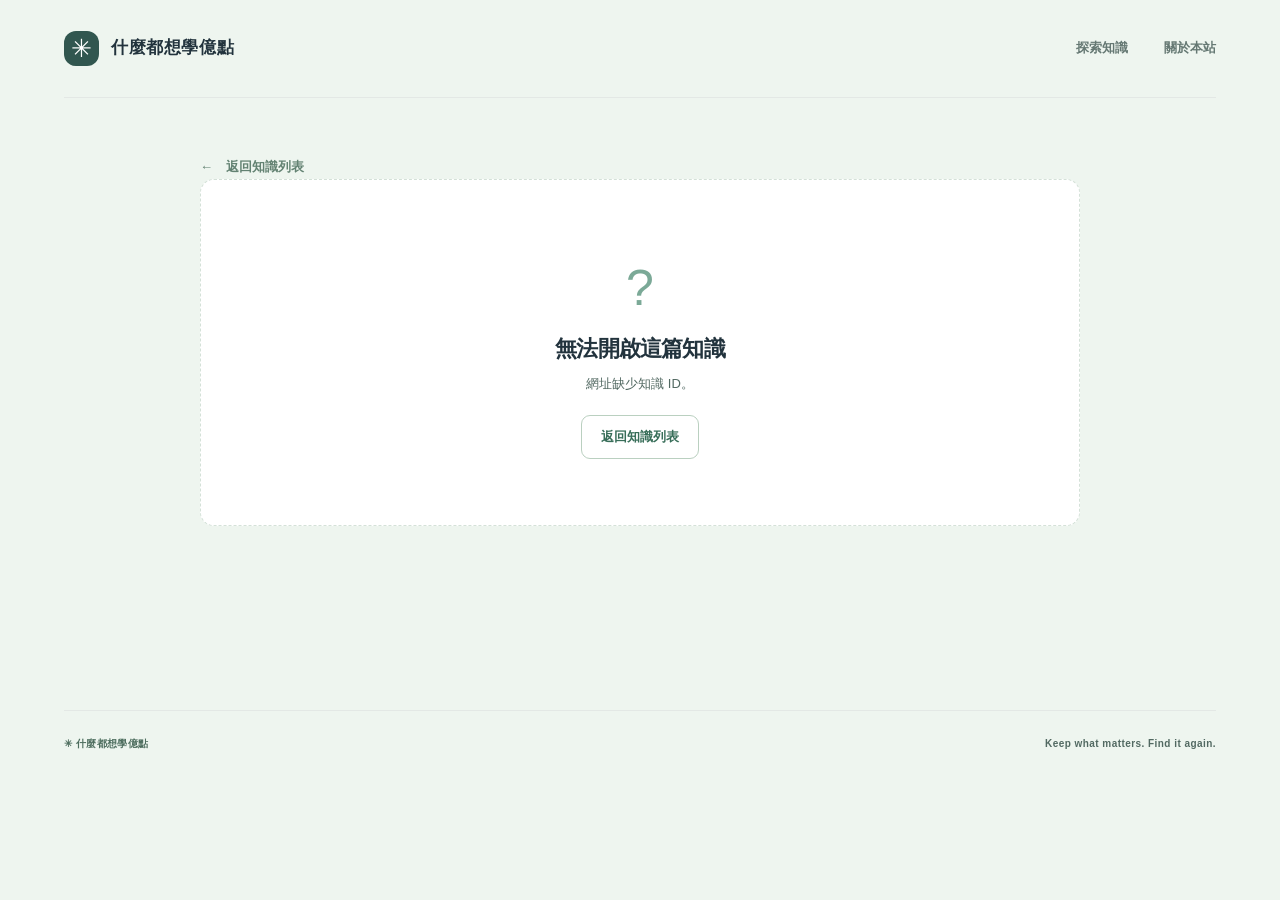
==== entry.html @ b74ec917 "Add files via upload" ====
<!doctype html>
<html lang="zh-Hant">
<head>
  <meta charset="utf-8">
  <meta name="viewport" content="width=device-width, initial-scale=1">
  <meta name="description" content="閱讀什麼都想學億點中的知識條目。">
  <meta name="theme-color" content="#eef5ef">
  <title>閱讀知識｜什麼都想學億點</title>
  <link rel="icon" href="./assets/favicon.svg" type="image/svg+xml">
  <link rel="stylesheet" href="./assets/css/style.css">
  <script type="module" src="./assets/js/entry.js"></script>
</head>
<body>
  <div class="page-shell">
    <header class="site-header">
      <a class="brand" href="./index.html" aria-label="什麼都想學億點首頁"><span class="brand-mark" aria-hidden="true">✳</span><span>什麼都想學億點</span></a>
      <nav class="header-links" aria-label="主要導覽"><a href="./index.html#collection">探索知識</a><a href="./index.html#about">關於本站</a></nav>
    </header>
    <main class="article-shell">
      <a class="back-link" href="./index.html#collection"><span aria-hidden="true">←</span> 返回知識列表</a>
      <div id="article-loading" class="article-loading" role="status">正在載入內容...</div>
      <article id="article-content" class="article-content" hidden></article>
      <div id="article-error" class="empty-state" hidden role="alert"><span class="empty-mark" aria-hidden="true">?</span><h1>無法開啟這篇知識</h1><p id="article-error-message">找不到內容，請返回首頁。</p><a class="outline-button" href="./index.html#collection">返回知識列表</a></div>
    </main>
    <footer class="site-footer"><span>✳ 什麼都想學億點</span><span>Keep what matters. Find it again.</span></footer>
  </div>
  <noscript><p class="noscript">本網站需要啟用 JavaScript 才能載入知識內容。</p></noscript>
</body>
</html>
---- assets/css/style.css ----
:root{color-scheme:light;--bg:#eef5ef;--paper:#ffffff;--ink:#22333d;--muted:#77858a;--line:#e3e8e5;--green:#355d55;--mint:#e7f0e8;--pale:#f0f3ee;--shadow:0 12px 32px rgba(29,49,45,.045)}
*{box-sizing:border-box}html{scroll-behavior:smooth;scroll-padding-top:32px}body{margin:0;background:var(--bg);color:var(--ink);font-family:ui-sans-serif,-apple-system,BlinkMacSystemFont,"Noto Sans TC","Microsoft JhengHei","PingFang TC",sans-serif;line-height:1.7;-webkit-font-smoothing:antialiased}a{color:inherit;text-decoration:none}button,input,select{font:inherit}button{cursor:pointer}button:focus-visible,a:focus-visible,input:focus-visible,select:focus-visible{outline:3px solid #7aab9d;outline-offset:3px}::selection{background:#d3e6db}h1,h2,h3,p{margin-top:0}p{margin-bottom:0}h1,h2,h3{line-height:1.35;letter-spacing:-.035em}
.page-shell{max-width:1360px;padding:0 64px;margin:0 auto}.site-header{height:98px;border-bottom:1px solid var(--line);display:flex;align-items:center;justify-content:space-between;gap:24px}.brand{display:inline-flex;align-items:center;gap:12px;font-weight:750;font-size:17px;letter-spacing:.035em;white-space:nowrap}.brand-mark{width:35px;height:35px;border-radius:12px;background:#31564f;color:#fff;display:grid;place-items:center;font-size:25px;font-weight:400;line-height:1}.brand-en{font-size:9px;font-weight:700;color:#93a19e;letter-spacing:.14em;margin-left:10px}.header-links{display:flex;align-items:center;gap:36px}.header-links a{font-size:13px;font-weight:650;color:#657873;transition:color .2s}.header-links a:hover,.about-copy a:hover,.back-link:hover{color:#216953}
.hero{min-height:418px;display:grid;grid-template-columns:minmax(0,1.72fr) minmax(250px,.8fr);align-items:center;gap:50px;padding:70px 0 74px}.eyebrow,.section-kicker,.resource-eyebrow{font-size:11px;font-weight:800;letter-spacing:.16em;color:#537d70}.eyebrow{display:flex;gap:12px;align-items:center;margin-bottom:24px}.eyebrow-line{display:block;width:23px;height:1px;background:#5a9883}.hero h1{font-size:clamp(31px,3.4vw,51px);font-weight:760;letter-spacing:-.055em;margin-bottom:19px;line-height:1.35}.hero h1 span{color:#427b6d}.hero-description{font-size:15px;line-height:2;color:#677a78;max-width:600px}.hero-link{display:inline-flex;align-items:center;gap:20px;font-size:14px;font-weight:700;color:#315e50;border-bottom:1px solid #8ea99e;padding:13px 0 8px;margin-top:17px}.hero-link:hover{gap:28px}.hero-aside{display:flex;flex-direction:column;justify-content:center;align-items:center;gap:13px;min-height:270px}.hero-aside>p{font-size:9px;letter-spacing:.22em;font-weight:700;color:#98aaa3;white-space:nowrap}.hero-aside>p span{color:#bbd2c1;padding:0 7px}.line-art{width:245px;height:245px;position:relative;display:grid;place-items:center}.ring{position:absolute;display:block;border-radius:50%;width:193px;height:193px;border:1px solid #d1dfd5;transform:rotate(26deg) scaleX(.77)}.ring-two{transform:rotate(-48deg) scaleX(.77);border-color:#c1d8cd}.line-art-center{font-size:105px;line-height:1;font-weight:100;color:#75a48d;transform:rotate(18deg);text-shadow:0 8px 30px #e9f0e8}
.collection{padding-top:17px;padding-bottom:108px;scroll-margin-top:28px}.section-head{display:flex;align-items:end;justify-content:space-between;gap:24px;margin-bottom:31px}.section-kicker{margin-bottom:10px}.section-head h2{font-size:34px;margin-bottom:0;font-weight:740}.library-stat{font-size:12px;font-weight:650;color:#789088;margin-bottom:4px}.tool-panel{background:#fff;border:1px solid var(--line);border-radius:17px;padding:26px 28px 22px;box-shadow:0 8px 32px rgba(29,49,45,.025)}.filter-caption{display:flex;gap:16px;align-items:baseline;margin-bottom:14px;font-weight:750;font-size:13px}.filter-note{font-size:11px;font-weight:400;color:#a1aaa7}.category-list,.tag-list{display:flex;flex-wrap:wrap;gap:9px}.category-pill{border:1px solid #e5e9e7;background:#fbfcfa;color:#697b75;border-radius:9px;font-size:12px;font-weight:650;padding:9px 16px;min-height:39px;transition:background .15s,border-color .15s,color .15s}.category-pill:hover,.tag-pill:hover{border-color:#88aa9e;color:#365f53}.category-pill.is-active{background:#315f52;color:#fff;border-color:#315f52}.tools-row{display:flex;gap:14px;margin-top:24px}.search-field{flex:1;min-width:0;height:51px;border:1px solid var(--line);background:#fbfcfa;border-radius:10px;display:flex;align-items:center;gap:13px;padding:0 17px;color:#78918a}.search-field:focus-within{border-color:#8db2a3}.search-field svg{width:18px;height:18px;flex:none}.search-field input{flex:1;width:100%;min-width:0;border:0;background:transparent;color:var(--ink);outline:none;font-size:13px}.search-field input::placeholder{color:#9caaa5}.search-field input:focus-visible{outline:none}.search-hint{font-size:10px;color:#a5b1aa;white-space:nowrap}.sort-label{display:flex;align-items:center;gap:11px;font-size:11px;font-weight:650;color:#8a9993;white-space:nowrap}.sort-label select{min-height:51px;border:1px solid var(--line);border-radius:10px;background:#fbfcfa;color:#4e635d;padding:0 27px 0 15px;font-size:12px;cursor:pointer}.tag-row{display:flex;align-items:flex-start;gap:19px;border-top:1px solid #eef1ee;padding-top:18px;margin-top:22px}.tag-label{font-size:10px;font-weight:800;letter-spacing:.12em;color:#a2b0aa;padding-top:8px}.tag-list{gap:8px;min-width:0}.tag-pill{min-height:32px;border-radius:7px;background:transparent;border:1px solid transparent;padding:5px 9px;font-size:11px;font-weight:650;color:#7e8e88}.tag-pill.is-active{background:#e8f2ec;border-color:#dce9df;color:#2d6250}.results-head{display:flex;align-items:center;gap:22px;margin:31px 0 19px}.results-head p{font-size:12px;color:#798980;white-space:nowrap}.small-rule{display:block;flex:1;height:1px;background:#e4e9e6}.notice{background:#fff8ef;color:#7b5c2e;padding:15px 20px;border:1px solid #eadfc9;border-radius:8px;font-size:13px;margin:20px 0}.notice[hidden],.empty-state[hidden],.article-content[hidden],.article-loading[hidden]{display:none}
.card-grid{display:grid;grid-template-columns:repeat(3,minmax(0,1fr));gap:18px}.knowledge-card{border:1px solid var(--line);border-radius:14px;background:#fff;min-height:285px;overflow:hidden;box-shadow:0 4px 14px rgba(29,49,45,.018);transition:border-color .2s,transform .2s,box-shadow .2s}.knowledge-card:hover{border-color:#abcabc;transform:translateY(-4px);box-shadow:var(--shadow)}.card-inner{height:100%;min-height:285px;padding:23px 25px 20px;display:flex;flex-direction:column;align-items:stretch}.card-top{display:flex;justify-content:space-between;align-items:start;margin-bottom:20px}.card-symbol{display:grid;place-items:center;width:40px;height:40px;border-radius:12px;background:#edf4ed;color:#437762;font-size:25px}.card-index{font-size:11px;color:#b3bfba;letter-spacing:.1em}.card-category{font-size:11px;font-weight:700;color:#579177;margin-bottom:7px}.card-title{font-size:18px;line-height:1.5;margin-bottom:10px;font-weight:750;letter-spacing:-.045em}.card-summary{font-size:12px;line-height:1.85;color:#788883;display:-webkit-box;-webkit-line-clamp:3;-webkit-box-orient:vertical;overflow:hidden;flex:1}.card-tags{display:flex;flex-wrap:wrap;gap:6px;margin-top:15px;margin-bottom:16px}.mini-tag{font-size:10px;font-weight:650;color:#648174;background:#f0f5f0;border-radius:5px;padding:3px 7px}.card-bottom{border-top:1px solid #eff1ef;padding-top:12px;display:flex;align-items:center;justify-content:space-between;gap:10px}.card-date{color:#a1aca7;font-size:10px}.card-arrow{color:#4c7968;font-size:18px;line-height:1}.empty-state{text-align:center;background:#fff;padding:66px 24px;border:1px dashed #d4e1d8;border-radius:14px}.empty-mark{font-size:50px;color:#7ba997}.empty-state h3,.empty-state h1{font-size:22px;margin:3px 0 9px}.empty-state p{font-size:13px;color:#89978d;margin-bottom:20px}.outline-button{border:1px solid #bad0c0;border-radius:9px;background:#fff;padding:10px 19px;display:inline-block;color:#386e59;font-weight:700;font-size:13px}
.about-panel{border-top:1px solid var(--line);padding:68px 0 85px;display:grid;grid-template-columns:1fr 1fr;gap:70px}.about-panel h2{font-size:clamp(24px,2.5vw,35px);line-height:1.48}.about-copy{max-width:515px;padding-top:10px}.about-copy p{font-size:13px;color:#70827b;line-height:2.05;margin-bottom:14px}.about-copy code{font-size:12px;color:#3b7e60;background:#eaf3ed;border-radius:4px;padding:2px 5px}.about-copy a{font-size:13px;font-weight:750;color:#376c59;display:inline-block;margin-top:10px}.site-footer{border-top:1px solid var(--line);padding:24px 0 29px;display:flex;justify-content:space-between;align-items:center;gap:20px;font-size:10px;font-weight:650;color:#93a39b;letter-spacing:.045em}.site-footer span:first-child{color:#4e6e5f}.noscript{padding:14px;background:#fff3df;text-align:center;font-size:13px}
.article-shell{min-height:68vh;max-width:880px;margin:0 auto;padding:54px 0 100px}.back-link{font-size:13px;font-weight:700;color:#638272}.back-link span{margin-right:9px}.article-loading{margin-top:85px;color:#728b81;text-align:center}.entry-header{border-bottom:1px solid var(--line);padding:45px 0 37px}.entry-eyebrow{font-size:12px;letter-spacing:.12em;color:#54856c;font-weight:800;margin-bottom:18px}.entry-title{font-size:clamp(32px,4vw,49px);margin-bottom:17px}.entry-summary{font-size:17px;color:#71857e;line-height:1.9;max-width:710px}.entry-meta{display:flex;gap:20px;margin-top:22px;font-size:12px;color:#91a09b}.entry-tags{display:flex;gap:7px;flex-wrap:wrap;margin-top:19px}.entry-body{padding:17px 0 24px}.entry-section{position:relative;padding:35px 0;border-bottom:1px solid #ecf0ed}.section-index{font-size:11px;letter-spacing:.1em;color:#8cb5a0;font-weight:750;margin-bottom:10px}.entry-section h2{font-size:23px;margin-bottom:16px}.entry-section p{font-size:15px;color:#526962;line-height:2.1;margin-bottom:14px}.entry-section ul{padding-left:24px;margin:12px 0 0;color:#526962;font-size:15px;line-height:2}.entry-section li{padding-left:6px;margin-bottom:8px}.source-box{display:flex;justify-content:space-between;align-items:center;gap:16px;margin-top:24px;border:1px solid var(--line);border-radius:11px;background:#fff;padding:17px 20px;font-size:13px}.source-box a{color:#3b7861;font-weight:750}.entry-end-link{display:inline-flex;margin-top:40px;color:#377661;font-weight:750;font-size:13px}.resource-panel{background:#fff;border:1px solid var(--line);border-radius:16px;padding:35px 36px;margin-top:33px}.resource-panel h2{font-size:24px;margin:10px 0}.resource-panel>p:not(.resource-eyebrow){font-size:14px;color:#788980;margin-bottom:25px}.primary-button{display:inline-flex;border-radius:9px;background:#315f52;color:#fff;padding:12px 21px;font-size:13px;font-weight:750}
@media(max-width:1050px){.page-shell{padding:0 35px}.hero{grid-template-columns:1fr 240px;gap:16px}.card-grid{grid-template-columns:repeat(2,minmax(0,1fr))}.line-art{transform:scale(.87)}}
@media(max-width:700px){.page-shell{padding:0 20px}.site-header{height:78px}.brand{font-size:15px}.brand-en{display:none}.header-links{gap:14px}.header-links a{font-size:11px}.hero{display:block;padding:57px 0 59px;min-height:auto}.hero h1{font-size:30px}.hero-description{font-size:13px}.hero-aside{display:none}.section-head{align-items:start}.section-head h2{font-size:28px}.library-stat{font-size:10px;text-align:right;max-width:105px}.tool-panel{padding:21px 17px 18px}.filter-note,.search-hint{display:none}.category-list{gap:7px}.category-pill{padding:8px 10px;min-height:36px;font-size:11px}.tools-row{flex-direction:column}.search-field{min-height:48px;flex:initial}.sort-label{align-self:flex-end}.sort-label select{min-height:37px}.tag-row{gap:7px;flex-direction:column}.tag-label{padding:0}.tag-list{max-height:103px;overflow:auto}.card-grid{grid-template-columns:1fr;gap:12px}.knowledge-card,.card-inner{min-height:244px}.card-inner{padding:19px 21px 16px}.card-top{margin-bottom:13px}.card-summary{min-height:38px}.collection{padding-bottom:76px}.about-panel{grid-template-columns:1fr;gap:10px;padding:48px 0 61px}.about-panel h2{font-size:26px}.site-footer{flex-wrap:wrap;padding:20px 0;gap:9px}.site-footer span:last-child{display:none}.article-shell{padding:38px 0 75px}.entry-header{padding-top:38px}.entry-title{font-size:34px}.entry-summary{font-size:15px}.entry-section h2{font-size:21px}.entry-section p,.entry-section li{font-size:14px}.resource-panel{padding:25px 22px}}
@media(prefers-reduced-motion:reduce){html{scroll-behavior:auto}*,*::before,*::after{transition:none!important;animation:none!important}}

/* 簡約淡綠版面；較長的站名在窄螢幕也能完整呈現。 */
.hero{display:block;min-height:auto;padding:48px 0}.hero-copy{max-width:800px}.hero-subtitle{display:block;font-size:.52em;letter-spacing:0;margin-top:14px}.site-header{height:auto;min-height:98px;padding:20px 0;flex-wrap:wrap}.brand{white-space:normal;min-width:0}.brand-mark{flex-shrink:0}.header-links{flex-wrap:wrap}.entry-title,.card-title{overflow-wrap:anywhere}
@media(max-width:700px){.hero{padding:36px 0}.site-header{min-height:78px;gap:12px}.hero h1{font-size:28px}.hero-subtitle{font-size:16px}.brand{gap:9px}.entry-meta{flex-wrap:wrap;gap:8px 20px}}
/* 次要資訊仍需清楚可讀，尤其是卡片摘要、日期與篩選標籤。 */
.card-summary,.card-date,.card-index,.mini-tag,.tag-pill,.tag-label,.filter-note,.search-hint,.sort-label,.results-head p,.library-stat,.site-footer,.entry-meta,.entry-summary,.empty-state p{color:#526962}
.card-category,.eyebrow,.section-kicker,.resource-eyebrow{color:#3c705a}
.search-field input::placeholder{color:#5e746b}
.search-field:focus-within{outline:3px solid #527f70;outline-offset:3px}
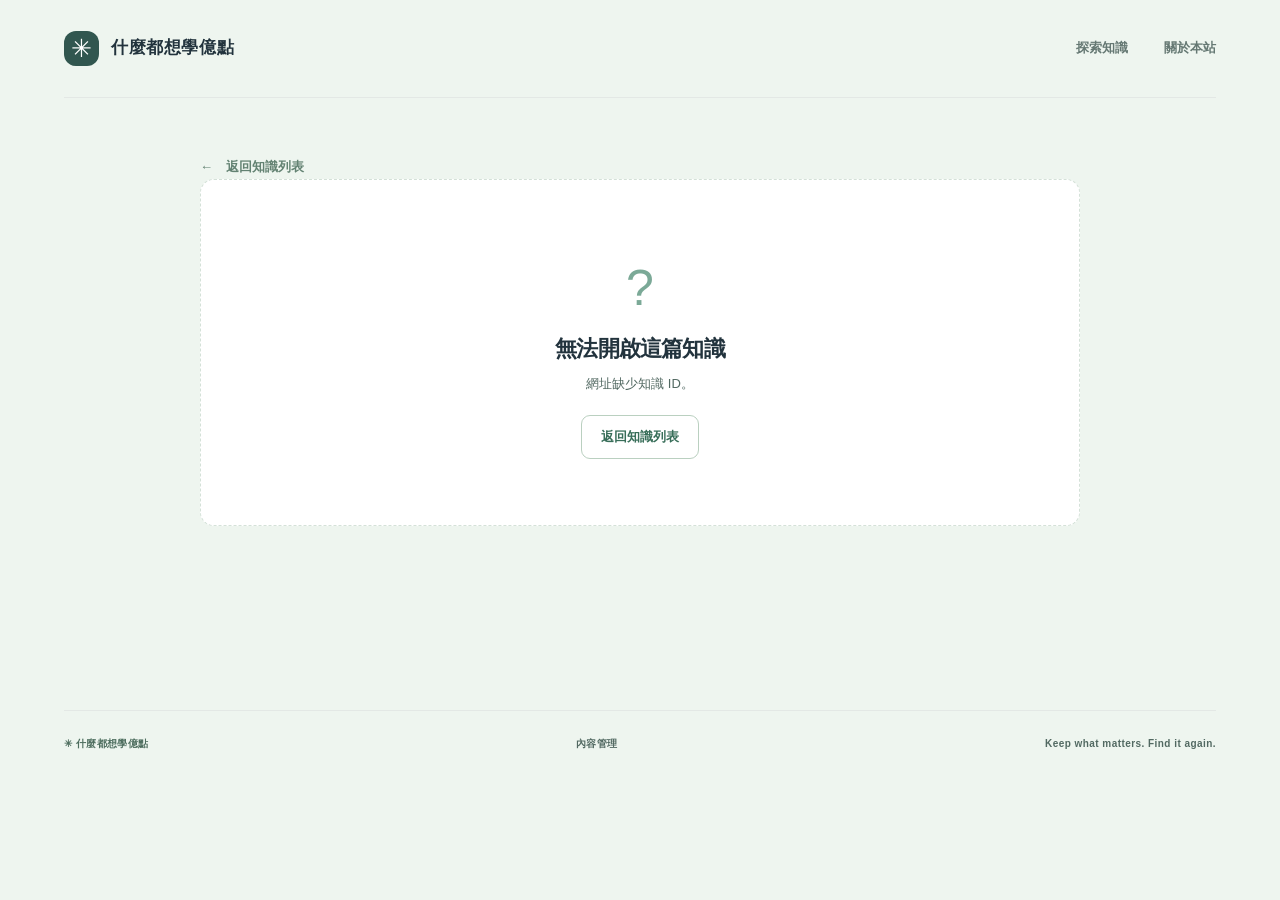
==== commit af485776: "Add files via upload" ====
--- a/entry.html
+++ b/entry.html
@@ -22,7 +22,7 @@
       <article id="article-content" class="article-content" hidden></article>
       <div id="article-error" class="empty-state" hidden role="alert"><span class="empty-mark" aria-hidden="true">?</span><h1>無法開啟這篇知識</h1><p id="article-error-message">找不到內容，請返回首頁。</p><a class="outline-button" href="./index.html#collection">返回知識列表</a></div>
     </main>
-    <footer class="site-footer"><span>✳ 什麼都想學億點</span><span>Keep what matters. Find it again.</span></footer>
+    <footer class="site-footer"><span>✳ 什麼都想學億點</span><a href="./admin.html">內容管理</a><span>Keep what matters. Find it again.</span></footer>
   </div>
   <noscript><p class="noscript">本網站需要啟用 JavaScript 才能載入知識內容。</p></noscript>
 </body>
